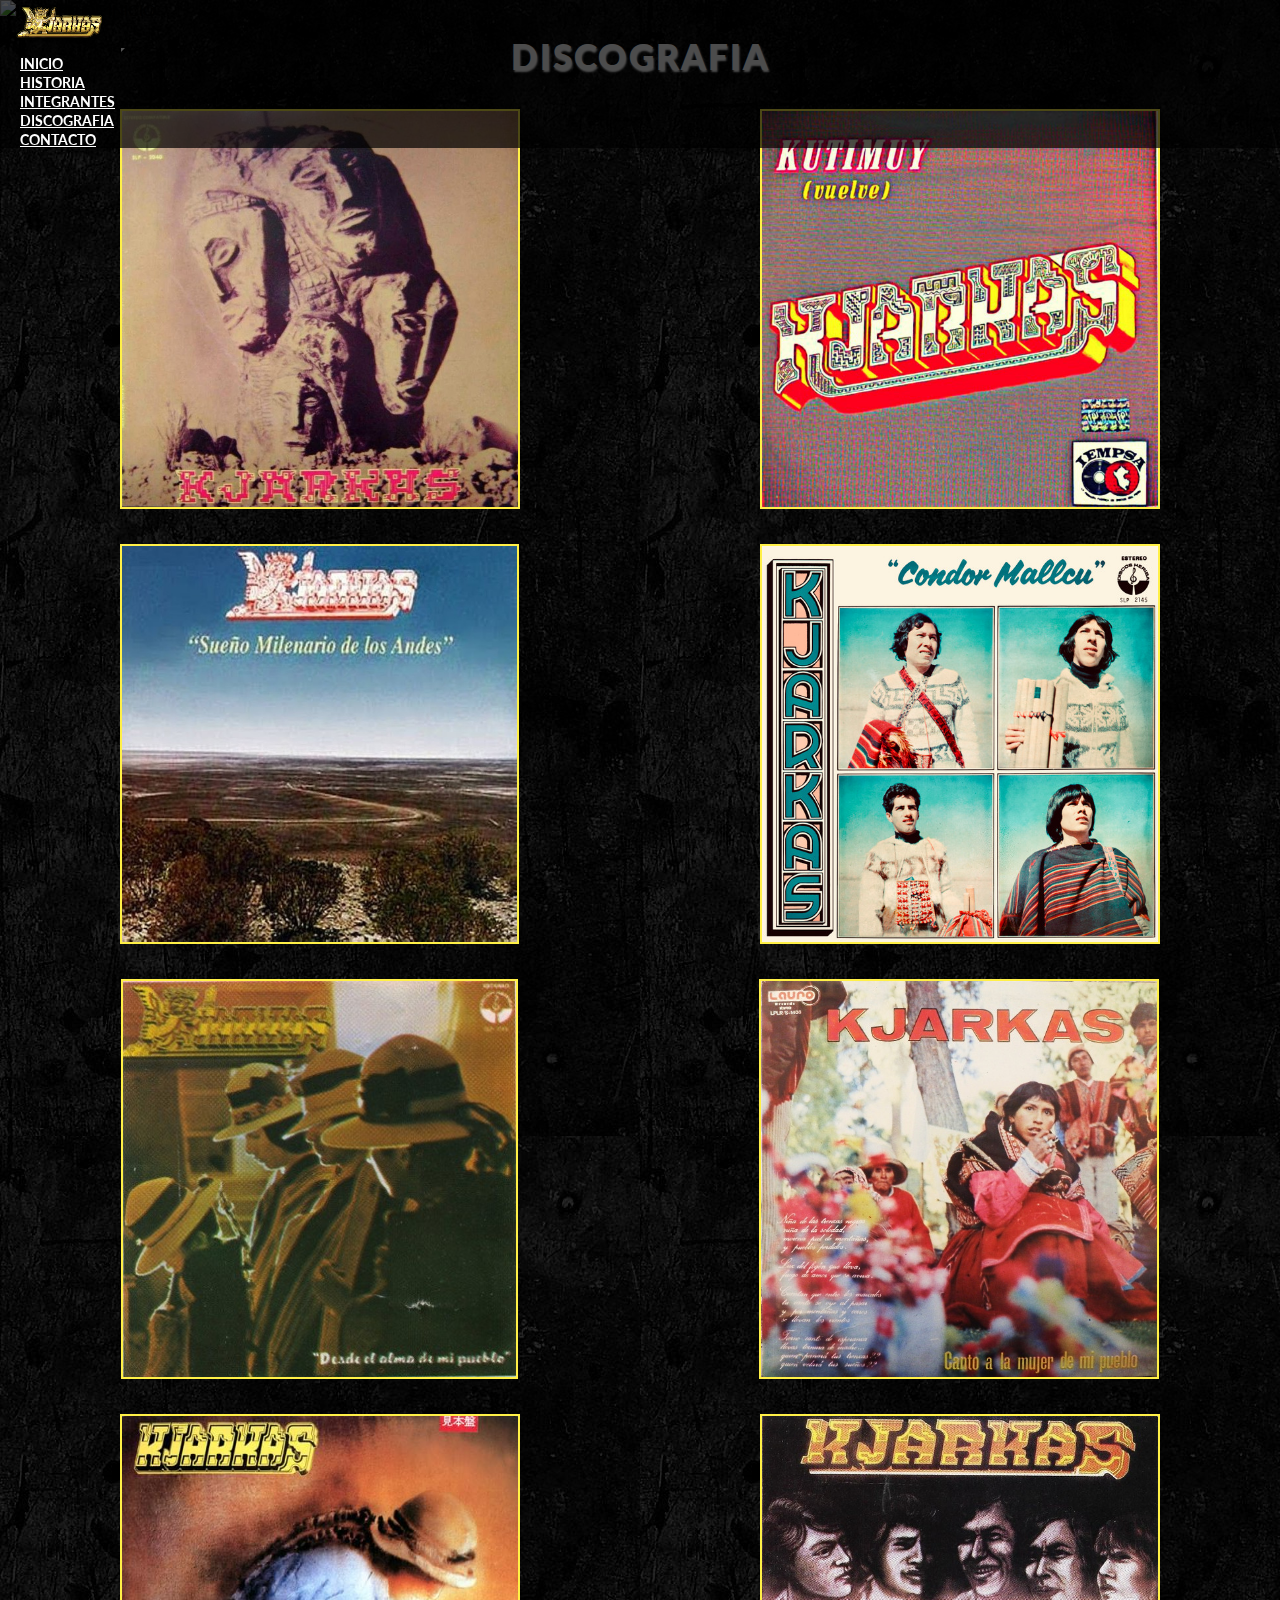
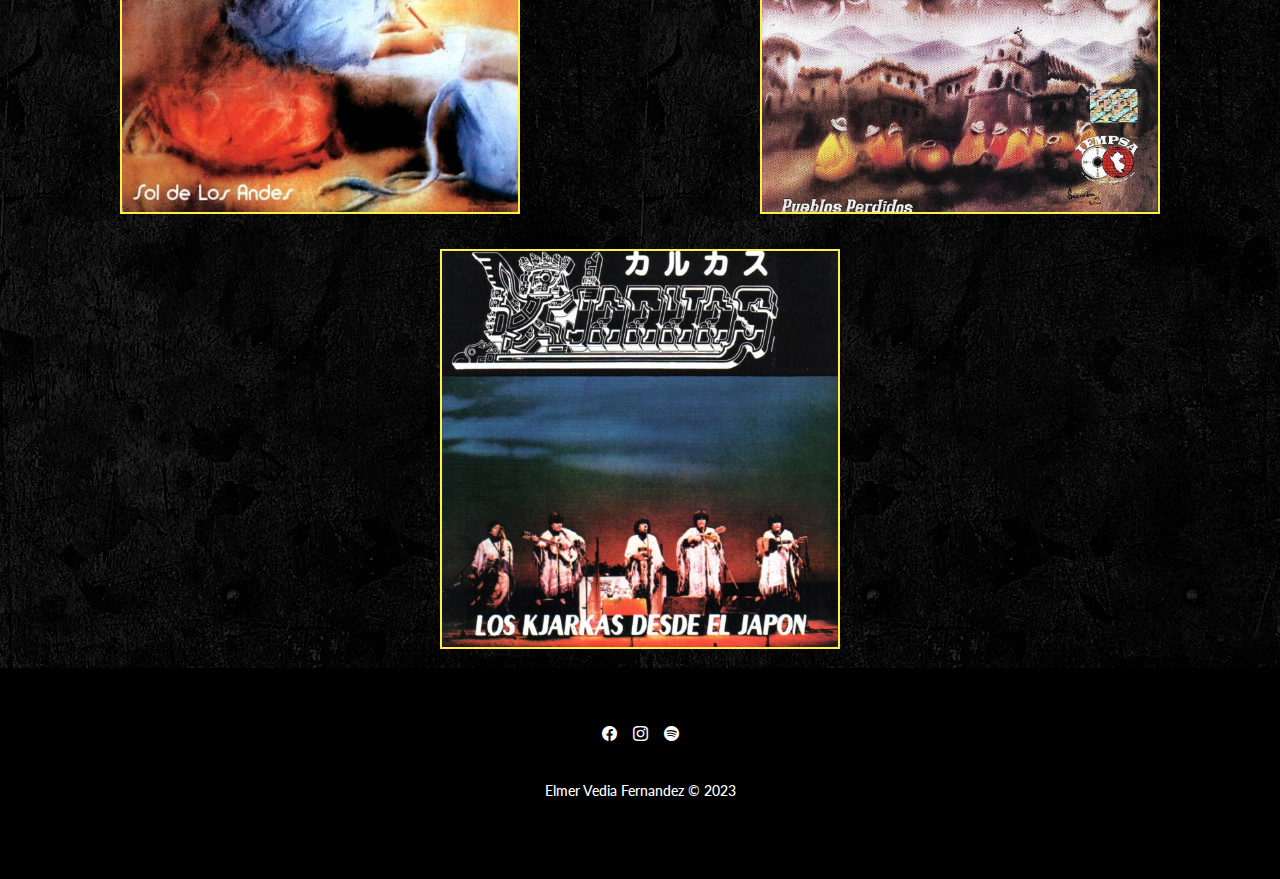
==== paginas/discografia.html @ 194e1a17 "subiendo primer proyecto de los kjarkas" ====
<!DOCTYPE html>
<html lang="es">
<head>
    <meta charset="UTF-8">
    <meta name="viewport" content="width=device-width, initial-scale=1.0">
    <meta name="Los Kjarkas habían publicado más de 40 álbumes en su carrera, abarcando una amplia variedad de géneros y estilos musicales" content="Los Kjarkas han recibido numerosos premios y reconocimientos, incluyendo el Grammy Latino a la Excelencia Musical en 2017.">
    <meta name="Llorando se Fue reversionado por artistas urbanos" content="plagio, Munasq'echay, Don Omar, Lambada">
    <title>Los Kjarkas - No Oficial</title>
    <link rel="shortcut icon" href="../multimedia/logo-kjarkas-page.png" type="image/x-icon">
    <!-- BOOTSTRAPP -->
    <link href="https://cdn.jsdelivr.net/npm/bootstrap@5.3.1/dist/css/bootstrap.min.css" rel="stylesheet" integrity="sha384-4bw+/aepP/YC94hEpVNVgiZdgIC5+VKNBQNGCHeKRQN+PtmoHDEXuppvnDJzQIu9" crossorigin="anonymous">
    <link rel="stylesheet" href="https://cdn.jsdelivr.net/npm/bootstrap-icons@1.11.1/font/bootstrap-icons.css">
    <!-- CSS -->
    <link rel="stylesheet" href="../css/estilos.css">
    <link rel="preconnect" href="https://fonts.googleapis.com">
    <link rel="preconnect" href="https://fonts.gstatic.com" crossorigin>
    <link href="https://fonts.googleapis.com/css2?family=Lato:wght@300;400;700;900&display=swap" rel="stylesheet">
</head>
<body>
    <header>
        <nav class="navbar navbar-expand-lg bg-transparencia">
            <div class="container-fluid menu-nav">
                <a class="navbar-brand" href="../index.html"><img src="../multimedia/logo-kjarkas.png" alt="LOGO KJARKAS"></a>
                <button class="navbar-toggler icono-collapse" type="button" data-bs-toggle="collapse" data-bs-target="#navbarSupportedContent" aria-controls="navbarSupportedContent" aria-expanded="false" aria-label="Toggle navigation">
                    <span class="navbar-toggler-icon"></span>
                </button>
                <div class="collapse navbar-collapse menu" id="navbarSupportedContent">
                    <ul class="navbar-nav mx-auto mb-2 mb-lg-0">
                        <li class="nav-item">
                            <a class="nav-link" aria-current="page" href="../index.html">INICIO</a>
                        </li>
                        <li class="nav-item">
                            <a class="nav-link" href="historia.html">HISTORIA</a>
                        </li>
                        <li class="nav-item">
                            <a class="nav-link" href="integrantes.html">INTEGRANTES</a>
                        </li>
                        <li class="nav-item">
                            <a class="nav-link" href="discografia.html">DISCOGRAFIA</a>
                        </li>
                        <li class="nav-item">
                            <a class="nav-link" href="contacto.html">CONTACTO</a>
                        </li>
                    </ul>
                </div>
            </div>
        </nav>
    </header>
    <main>
        <div class="img-inicio">
            <img src="../multimedia/inicio-int.gif" alt="IMAGEN DE INICIO">
        </div>
        <section class="titulo-discografia">
            <h1>DISCOGRAFIA</h1>
        </section>
        <section class="contenedor-album">
            <div class="album">
                <div class="album-front">
                    <img src="../multimedia/discografia/1976bolivia.jpg" alt="ALBUM BOLIVIA">
                    <div class="album-back">
                        <h2>BOLIVIA ( 1976 )</h2>
                        <ol>
                            <li>Bolivia (Huayño)</li>
                            <li>Primer Amor (Huayño)</li>
                            <li>Chilly (Tonada Cacharpaya)</li>
                            <li>Cutimuy (Kaluyo Cacharpaya)</li>
                            <li>Leyenda del Amor (Huayño)</li>
                            <li>Para Cantarle A La Patria (Bailecito)</li>
                            <li>Deje mi Querencia (Huayño)</li>
                            <li>Pachamama (Yaravi)</li>
                            <li>Cacharparihuay (Cacharpaya)</li>
                        </ol>
                    </div>
                </div>
            </div>
            <div class="album">
                <div class="album-front">
                    <img src="../multimedia/discografia/1977kutimuy.jpg" alt="ALBUM KUTIMUY">
                    <div class="album-back">
                        <h2>KUTIMUY ( 1977 )</h2>
                        <ol>
                            <li>Kutimuy (Vuelve)</li>
                            <li>Killa Wanuy (Muerte de la Luna)</li>
                            <li>Tata Inti (Padre Sol)</li>
                            <li>Camino de la Montaña</li>
                            <li>Manuel Triste</li>
                            <li>Fantasia</li>
                            <li>Renacer a la Vida</li>
                            <li>Debajo de la Enrramada</li>
                            <li>Antawara</li>
                            <li>Tinku</li>
                            <li>Inti Nan</li>
                            <li>Burro Villanciquero</li>
                        </ol>
                    </div>
                </div>
            </div>
            <div class="album">
                <div class="album-front">
                    <img src="../multimedia/discografia/1977sueño-milenario-de-los-andes.jpg" alt="ALBUM SUEÑO MILENARIO DE LOS ANDES">
                    <div class="album-back">
                        <h2>SUEÑO MILENARIO DE LOS ANDES ( 1977 )</h2>
                        <ol>
                            <li>Tatalitu</li>
                            <li>Samay</li>
                            <li>Kuraka</li>
                            <li>Carnaval Grande</li>
                            <li>Katari Umaña</li>
                            <li>Monte Punku</li>
                            <li>Waca Kjaty</li>
                            <li>Mosoj Hijaychouma</li>
                            <li>Destino de mi Pueblo</li>
                            <li>Ella Es</li>
                        </ol>
                    </div>
                </div>
            </div>
            <div class="album">
                <div class="album-front">
                    <img src="../multimedia/discografia/1980condor-mallcu.jpg" alt="ALBUM CONDOR MALLCU">
                    <div class="album-back">
                        <h2>CONDOR MALLCU ( 1980 )</h2>
                        <ol>
                            <li>Pequeño Amor</li>
                            <li>Cóndor Mallcu</li>
                            <li>El Destino de mi Pueblo</li>
                            <li>Jochi Pintao</li>
                            <li>Por un Sueño de Amor</li>
                            <li>Cuando Llega el Amor</li>
                            <li>Ella Es</li>
                            <li>Tutuma</li>
                            <li>Toyos</li>
                        </ol>
                    </div>
                </div>
            </div>
            <div class="album">
                <div class="album-front">
                    <img src="../multimedia/discografia/1981desde-el-alma-de-mi-pueblo.jpg" alt="ALBUM DESDE EL ALMA DE MI PUEBLO">
                    <div class="album-back">
                        <h2>DESDE EL ALMA DE MI PUEBLO ( 1981 )</h2>
                        <ol>
                            <li>Por un Sueño de Amor</li>
                            <li>Chullpara</li>
                            <li>Sunch'u T'ikitay</li>
                            <li>En un Abril</li>
                            <li>Sanch'a Mayu</li>
                            <li>Desde el Alma de mi Pueblo</li>
                            <li>Vientos del Sur</li>
                            <li>Tierra de Nostalgias</li>
                            <li>K'illa Khoyllu</li>
                            <li>Pachakamac</li>
                        </ol>
                    </div>
                </div>
            </div>
            <div class="album">
                <div class="album-front">
                    <img src="../multimedia/discografia/1981canto-a-la-mujer-de-mi-pueblo.jpg" alt="ALBUM CANTO A LA MUJER DE MI PUEBLO">
                    <div class="album-back">
                        <h2>CANTO A LA MUJER DE MI PUEBLO ( 1982 )</h2>
                        <ol>
                            <li>Wayayay</li>
                            <li>Siempre he de Adorarte</li>
                            <li>Por un Mundo Nuevo</li>
                            <li>Tata Sabaya</li>
                            <li>Phuru Runas</li>
                            <li>Surimana</li>
                            <li>Canto A La Mujer De Mi Pueblo</li>
                            <li>Llorando Se Fue</li>
                            <li>Mamita Surumi</li>
                            <li>Capinoteña</li>
                        </ol>
                    </div>
                </div>
            </div>
            <div class="album">
                <div class="album-front">
                    <img src="../multimedia/discografia/1983sol-de-los-andes.jpg" alt="ALBUM SOL DE LOS ANDES">
                    <div class="album-back">
                        <h2>SOL DE LOS ANDES ( 1983 )</h2>
                        <ol>
                            <li>La ventana</li>
                            <li>Oruro</li>
                            <li>Niña Mia</li>
                            <li>Tormento</li>
                            <li>Viru Viru</li>
                            <li>Sol De Los Andes</li>
                            <li>En la Soledad</li>
                            <li>Ch'ulla</li>
                            <li>Muchacha de Alas Blancas</li>
                            <li>Chapara</li>
                        </ol>
                    </div>
                </div>
            </div>
            <div class="album">
                <div class="album-front">
                    <img src="../multimedia/discografia/1984pueblos-perdidos.jpg" alt="ALBUM PUEBLOS PERDIDOS">
                    <div class="album-back">
                        <h2>PUEBLOS PERDIDOS ( 1984 )</h2>
                        <ol>
                            <li>Flor de Potosi</li>
                            <li>El Adios</li>
                            <li>Florcita Azul</li>
                            <li>El Dia que yo me Vaya</li>
                            <li>Con la Puerta Cerrada</li>
                            <li>Peublos Perdidos</li>
                            <li>Pasiones En Tropel</li>
                            <li>Vieven en Mi</li>
                            <li>Hombre de la Montaña</li>
                            <li>Supaycuna</li>
                        </ol>
                    </div>
                </div>
            </div>
            <div class="album">
                <div class="album-front">
                    <img src="../multimedia/discografia/1985los-kjarkas-desde-el-japon.jpg" alt="ALBUM LOS KJARKAS DESDE EL JAPON">
                    <div class="album-back">
                        <h2>LOS KJARKAS DESDE EL JAPON ( 1985 )</h2>
                        <ol>
                            <LI>Jiyaway Zambita (Huayño)</LI>
                            <LI>Esperanzas (Chuntunqui)</LI>
                            <LI>Viva Cochabamba (Huayño)</LI>
                            <LI>Muchacha Ojos Tristes (Aire de Cueca)</LI>
                            <LI>Pequeña Aymarita (Tonada)</LI>
                            <LI>Maria Amanecer (Chuntunqui)</LI>
                            <LI>K'oya Mamay (Aire de Cueca)</LI>
                            <LI>Alborada De Amor (Huayño)</LI>
                            <LI>Illapas (Trote)</LI>
                        </ol>
                    </div>
                </div>
            </div>
        </section>
    </main>
    <footer>
        <div class="footer-paginas">
            <div class="redes">
                <a href="https://www.facebook.com/LosKjarkasOficial" target="_blank"><i class="bi bi-facebook"></i></a>
                <a href="https://www.instagram.com/kjarkasoficial/" target="_blank"><i class="bi bi-instagram"></i></a>
                <a href="https://open.spotify.com/intl-es/artist/0tkboyBYNymYytYlb9EXkN?si=A5qIx-XYTdii7w4mbqR8kA" target="_blank"><i class="bi bi-spotify"></i></a>
            </div>
            <p>Elmer Vedia Fernandez  © 2023</p>
        </div>
    </footer>
    <script src="https://cdn.jsdelivr.net/npm/bootstrap@5.3.1/dist/js/bootstrap.bundle.min.js" integrity="sha384-HwwvtgBNo3bZJJLYd8oVXjrBZt8cqVSpeBNS5n7C8IVInixGAoxmnlMuBnhbgrkm" crossorigin="anonymous"></script>
</body>
</html>
---- css/estilos.css ----
* {
  margin: 0;
  padding: 0;
  box-sizing: border-box; }

body {
  background-image: url("../multimedia/fondo-4.jpg");
  font-family: 'Lato', sans-serif; }

main .contenedor-historia .historia-principal p, main .contenedor-historia .historia-secundario p {
  font-size: 15px;
  margin-bottom: 10px; }

main section .titulo h1, main .titulo-historia h1, main .titulo-integrantes h1, main .titulo-discografia h1 {
  text-align: center;
  font-size: 30px;
  font-weight: 800;
  border-radius: 6px;
  text-shadow: 1px 2px 2px;
  margin: 1rem 5%;
  letter-spacing: 2px; }

/* estilos home */
main .contenedor-historia .historia-principal p, main .contenedor-historia .historia-secundario p {
  font-size: 15px;
  margin-bottom: 10px; }

main section .titulo h1, main .titulo-historia h1, main .titulo-integrantes h1, main .titulo-discografia h1 {
  text-align: center;
  font-size: 30px;
  font-weight: 800;
  border-radius: 6px;
  text-shadow: 1px 2px 2px;
  margin: 1rem 5%;
  letter-spacing: 2px; }

header .bg-transparencia {
  display: flex;
  align-items: center;
  position: fixed;
  width: 100%;
  background: rgba(0, 0, 0, 0.7);
  z-index: 10; }
  header .bg-transparencia .menu-nav img {
    height: 50px;
    width: auto; }
  header .bg-transparencia .menu-nav .icono-collapse {
    background-color: rgba(110, 108, 108, 0.7); }
  header .bg-transparencia .menu-nav .menu ul {
    text-decoration: none;
    text-transform: uppercase;
    gap: 1rem; }
    header .bg-transparencia .menu-nav .menu ul li a {
      padding: 12px 20px;
      font-size: 14px;
      color: #fff;
      font-weight: bold; }
      header .bg-transparencia .menu-nav .menu ul li a:hover {
        background: rgba(110, 108, 108, 0.7);
        border-radius: 10px; }

/* estilos MAIN */
main .img-inicio img {
  width: 100%;
  height: 50vh; }

main section .titulo {
  display: flex;
  justify-content: center;
  flex-direction: column; }
  main section .titulo h1 {
    color: #fff047;
    text-shadow: #635b05; }
  main section .titulo p {
    text-align: center;
    padding: 5px;
    color: #fff;
    font-weight: 400;
    font-size: 15px;
    margin: 0 5px 30px 5px; }

main section .video {
  display: flex;
  padding: 0 1rem;
  justify-content: center; }

main .enlaces-interno {
  display: none; }

main .spotify-multimedia h2 {
  color: #fff;
  text-align: center;
  font-size: 25px;
  font-weight: bold;
  margin: 20px 10%; }

main .spotify-multimedia .spotify {
  display: flex;
  justify-content: center; }
  main .spotify-multimedia .spotify .spotify-tres, main .spotify-multimedia .spotify .spotify-dos {
    display: none; }
  main .spotify-multimedia .spotify .spotify-uno iframe {
    box-shadow: 3px 3px 10px rgba(84, 82, 82, 0.7); }

footer {
  background-color: black;
  display: flex;
  justify-content: center; }
  footer .footer-inicio img {
    width: 100%;
    height: auto;
    margin-top: 1rem; }
  footer .footer-inicio .redes {
    display: flex;
    justify-content: center;
    align-items: center; }
    footer .footer-inicio .redes p {
      font-size: 15px;
      font-weight: bold;
      color: #fff;
      margin: 0 2rem; }
    footer .footer-inicio .redes a {
      font-size: 15px;
      text-decoration: none;
      color: #fff;
      margin: 0.5rem; }
      footer .footer-inicio .redes a:hover {
        transform: scale(1.2); }

/* estilos Historia */
main .contenedor-historia .historia-principal p, main .contenedor-historia .historia-secundario p {
  font-size: 15px;
  margin-bottom: 10px; }

main section .titulo h1, main .titulo-historia h1, main .titulo-integrantes h1, main .titulo-discografia h1 {
  text-align: center;
  font-size: 30px;
  font-weight: 800;
  border-radius: 6px;
  text-shadow: 1px 2px 2px;
  margin: 1rem 5%;
  letter-spacing: 2px; }

main .titulo-historia {
  text-align: center;
  margin: 30px 0; }
  main .titulo-historia h1 {
    color: #fff;
    text-shadow: #635b05; }

main .contenedor-historia {
  padding: 3px 6px;
  margin: 50px 5px; }
  main .contenedor-historia .historia-principal {
    display: flex;
    text-align: center;
    justify-content: center;
    flex-direction: column; }
    main .contenedor-historia .historia-principal h2 {
      text-align: center;
      font-size: 25px;
      margin: 20px 0;
      font-size: 600;
      color: #fff047;
      font-weight: 600;
      text-shadow: 2px 2px 2px #e2ea58; }
    main .contenedor-historia .historia-principal p {
      color: #fff; }
  main .contenedor-historia .historia-secundario h3 {
    font-size: 20;
    text-decoration: underline;
    margin: 10px 0;
    color: #fff;
    font-weight: 500; }
  main .contenedor-historia .historia-secundario p {
    color: #fff; }

footer .footer-paginas .redes {
  display: flex;
  justify-content: center;
  align-items: center; }
  footer .footer-paginas .redes a {
    font-size: 15px;
    text-decoration: none;
    color: #fff;
    margin: 0.5rem; }
    footer .footer-paginas .redes a:hover {
      transform: scale(1.2); }

footer .footer-paginas p {
  text-align: center;
  padding: 2rem;
  color: #fff;
  font-size: 10px; }

/* estilos integrantes */
main .contenedor-historia .historia-principal p, main .contenedor-historia .historia-secundario p {
  font-size: 15px;
  margin-bottom: 10px; }

main section .titulo h1, main .titulo-historia h1, main .titulo-integrantes h1, main .titulo-discografia h1 {
  text-align: center;
  font-size: 30px;
  font-weight: 800;
  border-radius: 6px;
  text-shadow: 1px 2px 2px;
  margin: 1rem 5%;
  letter-spacing: 2px; }

main .contenedor-historia .historia-principal p, main .contenedor-historia .historia-secundario p {
  font-size: 15px;
  margin-bottom: 10px; }

main section .titulo h1, main .titulo-historia h1, main .titulo-integrantes h1, main .titulo-discografia h1 {
  text-align: center;
  font-size: 30px;
  font-weight: 800;
  border-radius: 6px;
  text-shadow: 1px 2px 2px;
  margin: 1rem 5%;
  letter-spacing: 2px; }

main .titulo-integrantes h1 {
  color: #fff;
  text-shadow: #635b05; }

/* estilos discografia */
main .contenedor-historia .historia-principal p, main .contenedor-historia .historia-secundario p {
  font-size: 15px;
  margin-bottom: 10px; }

main section .titulo h1, main .titulo-historia h1, main .titulo-integrantes h1, main .titulo-discografia h1 {
  text-align: center;
  font-size: 30px;
  font-weight: 800;
  border-radius: 6px;
  text-shadow: 1px 2px 2px;
  margin: 1rem 5%;
  letter-spacing: 2px; }

main .titulo-discografia h1 {
  color: #fff;
  text-shadow: #635b05; }

main .contenedor-album {
  display: flex;
  justify-content: center;
  align-items: center;
  flex-direction: column; }
  main .contenedor-album .album {
    position: relative; }
    main .contenedor-album .album .album-front {
      perspective: 1000px; }
      main .contenedor-album .album .album-front img {
        height: 250px;
        width: auto;
        margin: 1rem;
        border: 2px solid #fff047; }
      main .contenedor-album .album .album-front .album-back {
        position: absolute;
        opacity: 0;
        left: 50%;
        top: -80%; }

/* estilos contactos */
main .contenedor-historia .historia-principal p, main .contenedor-historia .historia-secundario p {
  font-size: 15px;
  margin-bottom: 10px; }

main section .titulo h1, main .titulo-historia h1, main .titulo-integrantes h1, main .titulo-discografia h1 {
  text-align: center;
  font-size: 30px;
  font-weight: 800;
  border-radius: 6px;
  text-shadow: 1px 2px 2px;
  margin: 1rem 5%;
  letter-spacing: 2px; }

.container {
  height: 100vh;
  display: flex;
  justify-content: center;
  align-items: center;
  max-width: 450px; }
  .container .contacto {
    width: 100%;
    background-color: #191718;
    padding: 1.5rem;
    border-radius: 10px;
    box-shadow: inset -3px 3px 3px #454343;
    color: #fff; }
    .container .contacto h1 {
      font-size: 26px;
      font-weight: 600;
      text-align: center;
      padding-bottom: 6px;
      text-shadow: 2px 2px 2px #454343;
      border-bottom: solid 1px #fff; }
    .container .contacto .formulario .cajas {
      max-height: 380px;
      overflow: auto;
      display: flex;
      flex-wrap: wrap;
      justify-content: space-between;
      padding: 15px 0; }
      .container .contacto .formulario .cajas .form {
        display: flex;
        flex-wrap: wrap;
        width: 100%;
        padding-bottom: 12px;
        margin-bottom: 8px; }
        .container .contacto .formulario .cajas .form:nth-child(2n) {
          justify-content: space-between; }
        .container .contacto .formulario .cajas .form label {
          width: 95%;
          color: #fff;
          font-size: 18px;
          font-weight: 400;
          margin: 5px 0; }
        .container .contacto .formulario .cajas .form input, .container .contacto .formulario .cajas .form select {
          height: 35px;
          width: 95%;
          border-radius: 7px;
          outline: none;
          border: 2px solid #454343;
          padding: 0 10px; }
    .container .contacto .formulario .form-genero {
      display: flex;
      justify-content: space-around;
      align-items: center;
      width: 95%; }
      .container .contacto .formulario .form-genero label {
        display: flex;
        margin: 5px 0;
        font-size: 18px;
        font-weight: 600;
        border-bottom: 1px solid #fff; }
      .container .contacto .formulario .form-genero input {
        margin: 0 0.5rem;
        cursor: pointer; }
    .container .contacto .formulario .form-terminos {
      display: flex;
      justify-content: center;
      font-size: 15px;
      padding: 5px 0; }
      .container .contacto .formulario .form-terminos label {
        padding-right: 8px; }
      .container .contacto .formulario .form-terminos input {
        cursor: pointer; }
    .container .contacto .formulario .form-boton {
      display: flex;
      justify-content: center;
      margin-top: 10px; }
      .container .contacto .formulario .form-boton input {
        color: #d6d608;
        font-size: 20px;
        font-weight: bold;
        padding: 5px;
        border: none;
        border-radius: 3px;
        background: #b60404c7; }
        .container .contacto .formulario .form-boton input:hover {
          background-color: #069828cd;
          color: #d6d608; }

main .contenedor-historia .historia-principal p, main .contenedor-historia .historia-secundario p {
  font-size: 15px;
  margin-bottom: 10px; }

main section .titulo h1, main .titulo-historia h1, main .titulo-integrantes h1, main .titulo-discografia h1 {
  text-align: center;
  font-size: 30px;
  font-weight: 800;
  border-radius: 6px;
  text-shadow: 1px 2px 2px;
  margin: 1rem 5%;
  letter-spacing: 2px; }

main .contenedor-historia .historia-principal p, main .contenedor-historia .historia-secundario p {
  font-size: 15px;
  margin-bottom: 10px; }

main section .titulo h1, main .titulo-historia h1, main .titulo-integrantes h1, main .titulo-discografia h1 {
  text-align: center;
  font-size: 30px;
  font-weight: 800;
  border-radius: 6px;
  text-shadow: 1px 2px 2px;
  margin: 1rem 5%;
  letter-spacing: 2px; }

main .titulo-integrantes h1 {
  color: #fff;
  text-shadow: #635b05; }

main .kjarkas-grupo {
  display: grid;
  grid-template-columns: repeat(3, 1fr);
  grid-template-rows: repeat(2, 1fr);
  gap: 1rem;
  margin: 2rem 1rem; }
  main .kjarkas-grupo div img {
    width: 100%;
    height: 100%;
    object-fit: cover; }

main .kjarkas-uno {
  display: none; }

main .kjarkas-dos {
  display: none; }

/* mq desktop */
@media screen and (min-width: 1024px) {
  header .bg-transparencia {
    background: rgba(0, 0, 0, 0.7); }
  main .img-inicio img {
    height: 100vh; }
  main section .titulo h1 {
    font-size: 40px;
    font-weight: 900; }
  main section .titulo p {
    font-size: 20px;
    margin: 0 25% 20px 25%; }
  main section .video iframe {
    height: 450px;
    width: 660px; }
  main .enlaces-interno {
    display: flex;
    justify-content: center;
    align-items: center;
    margin: 4rem 0; }
    main .enlaces-interno .contenedor-imagen {
      width: 100%;
      display: flex;
      justify-content: space-around;
      align-content: center; }
      main .enlaces-interno .contenedor-imagen .imagen {
        margin: 0.5rem;
        border-radius: 6px;
        overflow: hidden;
        box-shadow: 3px 3px 10px rgba(84, 82, 82, 0.7);
        transition: all 400ms ease; }
        main .enlaces-interno .contenedor-imagen .imagen:hover {
          box-shadow: 5px 5px 20px #343333;
          transform: translateY(-3); }
        main .enlaces-interno .contenedor-imagen .imagen figure img {
          width: auto;
          height: 250px; }
        main .enlaces-interno .contenedor-imagen .imagen .enlace {
          padding: 20px;
          text-align: center; }
          main .enlaces-interno .contenedor-imagen .imagen .enlace a {
            font-weight: 400;
            text-decoration: none;
            padding: 10px;
            color: #fff;
            border: 2px solid #252525;
            border-radius: 6px;
            transition: all 400ms ease; }
            main .enlaces-interno .contenedor-imagen .imagen .enlace a:hover {
              font-weight: 600;
              background-color: #000000b4;
              color: #fff047; }
  main .spotify-multimedia {
    margin: 2rem 0; }
    main .spotify-multimedia h2 {
      font-size: 30px;
      padding-bottom: 10px;
      font-weight: 600; }
    main .spotify-multimedia .spotify {
      justify-content: space-around; }
      main .spotify-multimedia .spotify .spotify-dos, main .spotify-multimedia .spotify .spotify-tres {
        display: flex; }
        main .spotify-multimedia .spotify .spotify-dos iframe, main .spotify-multimedia .spotify .spotify-tres iframe {
          box-shadow: 3px 3px 10px rgba(84, 82, 82, 0.7); }
  footer .footer-inicio img {
    height: auto; }
  footer .footer-inicio p {
    font-size: 14px; } }

/* mq desktop historia */
@media screen and (min-width: 1024px) {
  main .titulo-historia h1 {
    font-size: 40px;
    font-weight: 900; }
  main .contenedor-historia {
    margin-right: 15%;
    margin-left: 15%; }
    main .contenedor-historia .historia-principal h2 {
      font-size: 35px;
      font-weight: 800; }
    main .contenedor-historia .historia-principal p {
      font-size: 20px; }
    main .contenedor-historia .historia-secundario {
      margin: 0 10px; }
      main .contenedor-historia .historia-secundario h3 {
        font-size: 30px;
        font-weight: 500; }
      main .contenedor-historia .historia-secundario p {
        font-size: 20px;
        padding: 0 5px; } }

footer .footer-paginas {
  padding: 3rem 0; }
  footer .footer-paginas p {
    font-size: 14px;
    font-weight: 500; }

/* mq desktop integrantes */
@media screen and (min-width: 1024px) {
  main .titulo-integrantes h1 {
    font-size: 35px;
    font-weight: 800;
    text-shadow: 2px 2px 2px #4c4b4b;
    color: #fff; }
  main .kjarkas-grupo {
    display: grid;
    grid-template-columns: repeat(2, 1fr);
    grid-template-rows: repeat(6, 1fr);
    margin: 10px 15%; }
    main .kjarkas-grupo .kjarkas-uno {
      display: flex;
      flex-direction: column;
      margin-right: 20px; }
      main .kjarkas-grupo .kjarkas-uno h2 {
        font-size: 30px;
        font-weight: 600;
        color: #fff; }
      main .kjarkas-grupo .kjarkas-uno p {
        font-size: 20px;
        color: #fff; }
    main .kjarkas-grupo .kjarkas-dos {
      display: flex;
      flex-direction: column;
      margin-left: 20px; }
      main .kjarkas-grupo .kjarkas-dos h2 {
        font-size: 30px;
        font-weight: 600;
        color: #fff; }
      main .kjarkas-grupo .kjarkas-dos p {
        font-size: 20px;
        color: #fff; } }

/* mq desktop discografia */
@media screen and (min-width: 1024px) {
  main .titulo-discografia h1 {
    font-size: 35px;
    font-weight: 800; }
  main .contenedor-album {
    display: flex;
    justify-content: space-around;
    flex-direction: row;
    flex-wrap: wrap; }
    main .contenedor-album .album .album-front {
      perspective: 1000px; }
      main .contenedor-album .album .album-front img {
        height: 400px;
        width: auto; }
      main .contenedor-album .album .album-front:hover .album-back {
        opacity: 1; }
      main .contenedor-album .album .album-front:hover img {
        transform: rotateY(180deg);
        opacity: 0.2;
        filter: blur(40px);
        filter: grayscale(100%); }
      main .contenedor-album .album .album-front .album-back {
        border-radius: 0.5rem;
        top: 50%;
        left: 50%;
        transform: translate(-50%, -50%);
        opacity: 0;
        color: #fff;
        padding: 10px;
        width: 90%; }
        main .contenedor-album .album .album-front .album-back h2 {
          text-align: center;
          color: #da0303;
          font-weight: 800;
          font-size: 25px; }
        main .contenedor-album .album .album-front .album-back ol {
          display: flex;
          flex-direction: column;
          margin: 1rem;
          border-top: solid 2px #fff047;
          color: #03fa03;
          padding-top: 1rem;
          letter-spacing: 1px;
          font-weight: 600; } }

/* mq desktop contactos */
@media screen and (min-width: 1024px) {
  .container .contacto {
    min-width: 800px; }
    .container .contacto .formulario .cajas {
      overflow: hidden; }
      .container .contacto .formulario .cajas .form {
        margin-bottom: 0px;
        width: 50%; }
        .container .contacto .formulario .cajas .form:nth-child(2n) {
          justify-content: end; }
    .container .contacto .formulario .form-genero {
      display: flex;
      justify-content: center; }
      .container .contacto .formulario .form-genero label {
        margin-right: 4rem; }
      .container .contacto .formulario .form-genero input {
        margin: 0 1.5rem; } }
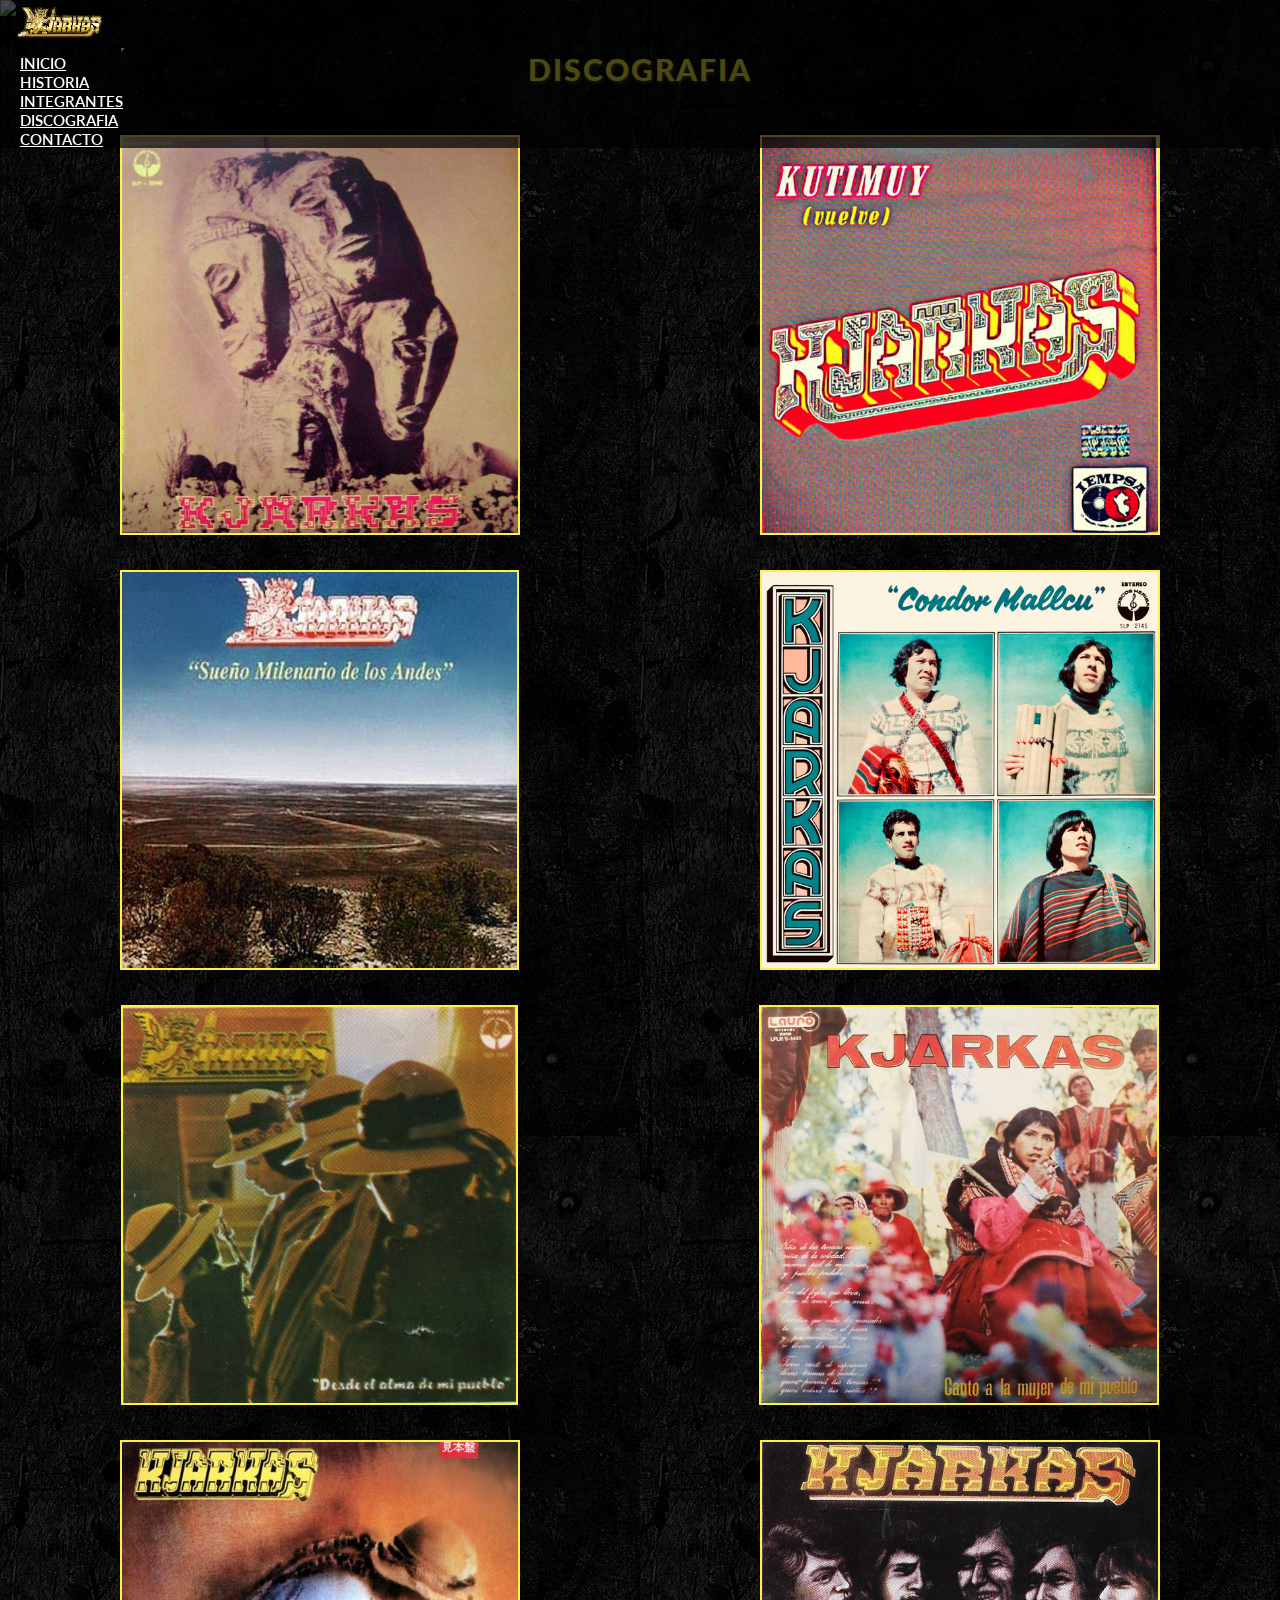
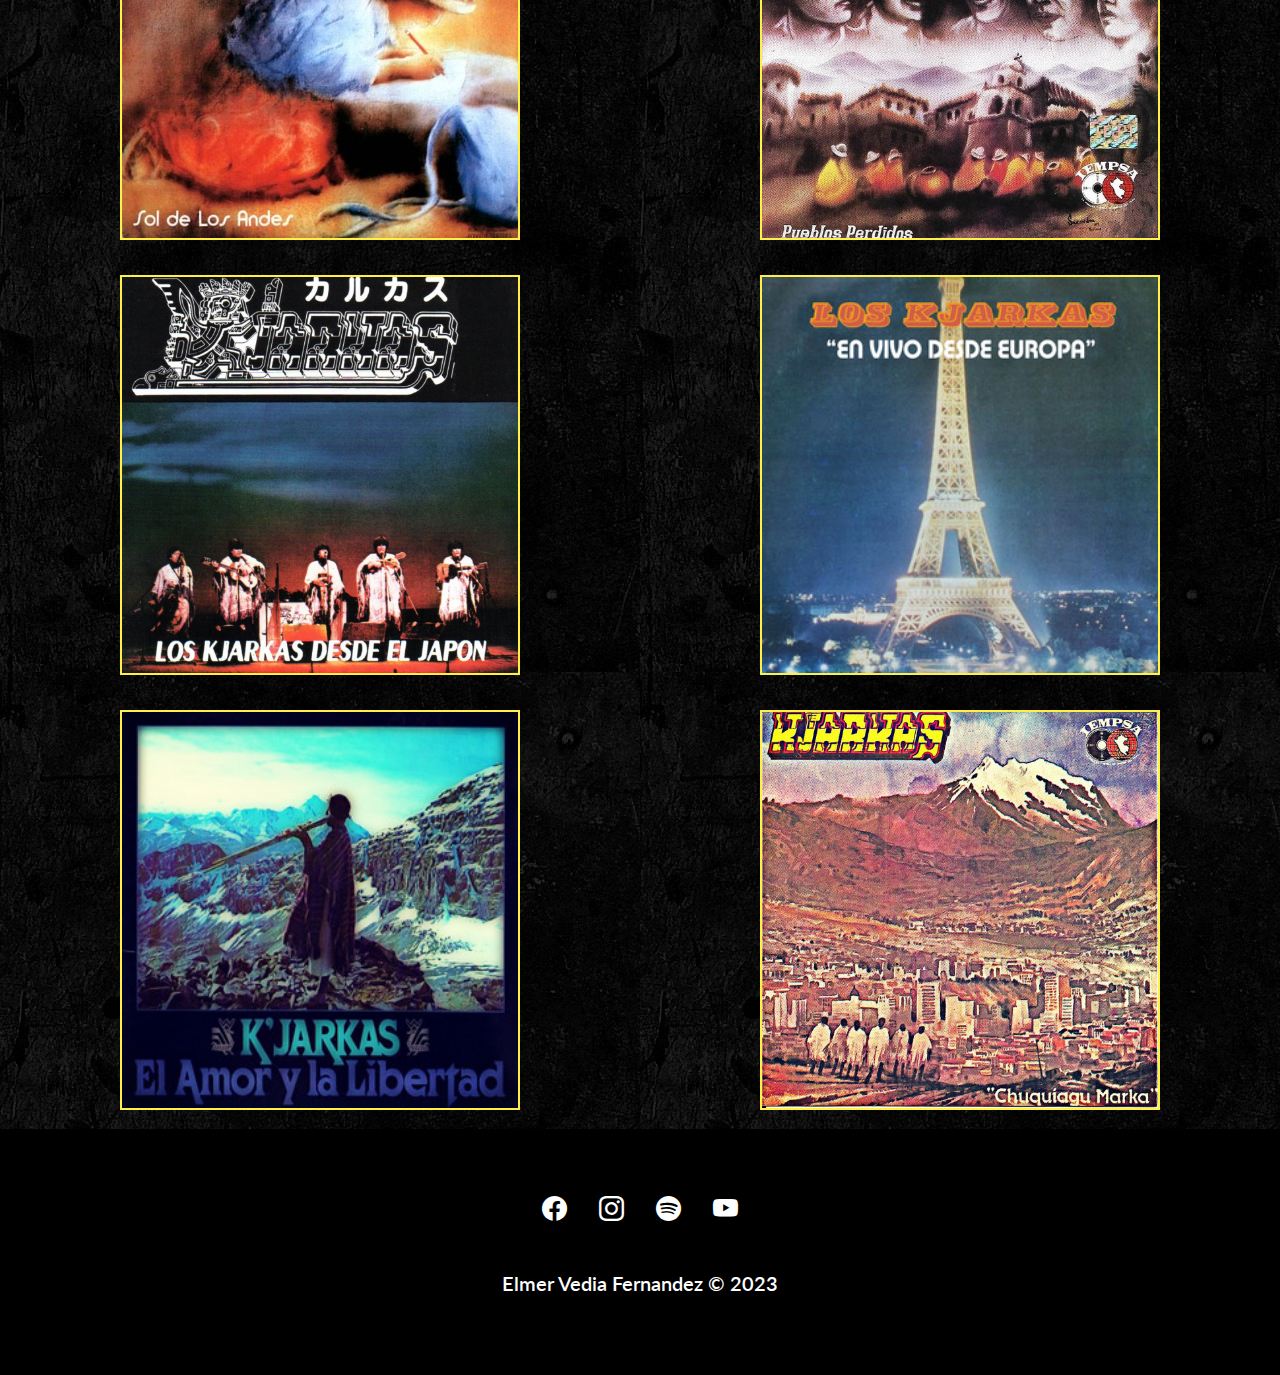
==== commit b82780f6: "actualizando mq desktop y tablet" ====
--- a/paginas/discografia.html
+++ b/paginas/discografia.html
@@ -50,9 +50,9 @@
         <div class="img-inicio">
             <img src="../multimedia/inicio-int.gif" alt="IMAGEN DE INICIO">
         </div>
-        <section class="titulo-discografia">
+        <div class="titulo-paginas">
             <h1>DISCOGRAFIA</h1>
-        </section>
+        </div>
         <section class="contenedor-album">
             <div class="album">
                 <div class="album-front">
@@ -138,7 +138,7 @@
                 <div class="album-front">
                     <img src="../multimedia/discografia/1981desde-el-alma-de-mi-pueblo.jpg" alt="ALBUM DESDE EL ALMA DE MI PUEBLO">
                     <div class="album-back">
-                        <h2>DESDE EL ALMA DE MI PUEBLO ( 1981 )</h2>
+                        <h2> DESDE EL ALMA DE MI PUEBLO ( 1981 )</h2>
                         <ol>
                             <li>Por un Sueño de Amor</li>
                             <li>Chullpara</li>
@@ -220,15 +220,75 @@
                     <div class="album-back">
                         <h2>LOS KJARKAS DESDE EL JAPON ( 1985 )</h2>
                         <ol>
-                            <LI>Jiyaway Zambita (Huayño)</LI>
-                            <LI>Esperanzas (Chuntunqui)</LI>
-                            <LI>Viva Cochabamba (Huayño)</LI>
-                            <LI>Muchacha Ojos Tristes (Aire de Cueca)</LI>
-                            <LI>Pequeña Aymarita (Tonada)</LI>
-                            <LI>Maria Amanecer (Chuntunqui)</LI>
-                            <LI>K'oya Mamay (Aire de Cueca)</LI>
-                            <LI>Alborada De Amor (Huayño)</LI>
-                            <LI>Illapas (Trote)</LI>
+                            <li>Jiyaway Zambita (Huayño)</li>
+                            <li>Esperanzas (Chuntunqui)</li>
+                            <li>Viva Cochabamba (Huayño)</li>
+                            <li>Muchacha Ojos Tristes (Aire de Cueca)</li>
+                            <li>Pequeña Aymarita (Tonada)</li>
+                            <li>Maria Amanecer (Chuntunqui)</li>
+                            <li>K'oya Mamay (Aire de Cueca)</li>
+                            <li>Alborada De Amor (Huayño)</li>
+                            <li>Illapas (Trote)</li>
+                        </ol>
+                    </div>
+                </div>
+            </div>
+            <div class="album">
+                <div class="album-front">
+                    <img src="../multimedia/discografia/1987en-vivo-desde-europa.jpg" alt="ALBUM EN VIVO DESDE EUROPA">
+                    <div class="album-back">
+                        <h2>EN VIVO DESDE EUROPA ( 1987 )</h2>
+                        <ol>
+                            <li>Wayayay - En Vivo</li>
+                            <li>Surimana - En Vivo</li>
+                            <li>Canto a la mujer de mi Pueblo</li>
+                            <li>Phuru Runa - En Vivo</li>
+                            <li>Jocheo ( Chovena ) - En Vivo</li>
+                            <li>Palomita - En Vivo</li>
+                            <li>Llorando se Fue - En Vivo</li>
+                            <li>Siempre he de Adorarte - En Vivo</li>
+                            <li>Por un Mundo Nuevo - En Vivo</li>
+                            <li>La Oracion del Pajarito - En Vivo</li>
+                        </ol>
+                    </div>
+                </div>
+            </div>
+            <div class="album">
+                <div class="album-front">
+                    <img src="../multimedia/discografia/1987-el-amor-y-la-libertad.jpg" alt="ALBUM EL AMOR Y LA LIBERTAD">
+                    <div class="album-back">
+                        <h2>EL AMOR Y LA LIBERTAD ( 1987 )</h2>
+                        <ol>
+                            <li>El Amor y la Libertad</li>
+                            <li>Mi Santa Cruz</li>
+                            <li>Al Final</li>
+                            <li>Contra el Viento</li>
+                            <li>Recuerdos</li>
+                            <li>Tiempo al Tiempo</li>
+                            <li>Tarija</li>
+                            <li>Corazón a Corazón</li>
+                            <li>Dejaras</li>
+                            <li>Sucre</li>
+                        </ol>
+                    </div>
+                </div>
+            </div>
+            <div class="album">
+                <div class="album-front">
+                    <img src="../multimedia/discografia/1988chiquiagu-marka.jpg" alt="ALBUM CHUQUIAGO MARKA">
+                    <div class="album-back">
+                        <h2>CHUQUIAGO MARKA ( 1988 )</h2>
+                        <ol>
+                            <li>Chuquiago Marka</li>
+                            <li>Latino América</li>
+                            <li>Sin Ella</li>
+                            <li>Quiero Saber</li>
+                            <li>Libre al Viento</li>
+                            <li>Yuyariway Urpi</li>
+                            <li>Camargo</li>
+                            <li>Requiem para un Pueblo</li>
+                            <li>Tomas Katari</li>
+                            <li>El Picaflor</li>
                         </ol>
                     </div>
                 </div>
@@ -241,6 +301,7 @@
                 <a href="https://www.facebook.com/LosKjarkasOficial" target="_blank"><i class="bi bi-facebook"></i></a>
                 <a href="https://www.instagram.com/kjarkasoficial/" target="_blank"><i class="bi bi-instagram"></i></a>
                 <a href="https://open.spotify.com/intl-es/artist/0tkboyBYNymYytYlb9EXkN?si=A5qIx-XYTdii7w4mbqR8kA" target="_blank"><i class="bi bi-spotify"></i></a>
+                <a href="https://www.youtube.com/@Kjarkas" target="_blank"><i class="bi bi-youtube"></i></a>
             </div>
             <p>Elmer Vedia Fernandez  © 2023</p>
         </div>
--- a/css/estilos.css
+++ b/css/estilos.css
@@ -7,32 +7,32 @@
   background-image: url("../multimedia/fondo-4.jpg");
   font-family: 'Lato', sans-serif; }
 
-main .contenedor-historia .historia-principal p, main .contenedor-historia .historia-secundario p {
+main .kjarkas-grupo .kjarkas-uno p, main .kjarkas-grupo .kjarkas-dos p {
   font-size: 15px;
-  margin-bottom: 10px; }
-
-main section .titulo h1, main .titulo-historia h1, main .titulo-integrantes h1, main .titulo-discografia h1 {
-  text-align: center;
-  font-size: 30px;
-  font-weight: 800;
-  border-radius: 6px;
-  text-shadow: 1px 2px 2px;
-  margin: 1rem 5%;
-  letter-spacing: 2px; }
+  font-weight: 400;
+  color: #fff;
+  text-align: left; }
+
+main .kjarkas-grupo .kjarkas-uno h2, main .kjarkas-grupo .kjarkas-dos h2 {
+  font-size: 25px;
+  font-weight: 700;
+  color: #fff047;
+  text-align: left;
+  margin-bottom: 1rem; }
 
 /* estilos home */
-main .contenedor-historia .historia-principal p, main .contenedor-historia .historia-secundario p {
+main .kjarkas-grupo .kjarkas-uno p, main .kjarkas-grupo .kjarkas-dos p {
   font-size: 15px;
-  margin-bottom: 10px; }
-
-main section .titulo h1, main .titulo-historia h1, main .titulo-integrantes h1, main .titulo-discografia h1 {
-  text-align: center;
-  font-size: 30px;
-  font-weight: 800;
-  border-radius: 6px;
-  text-shadow: 1px 2px 2px;
-  margin: 1rem 5%;
-  letter-spacing: 2px; }
+  font-weight: 400;
+  color: #fff;
+  text-align: left; }
+
+main .kjarkas-grupo .kjarkas-uno h2, main .kjarkas-grupo .kjarkas-dos h2 {
+  font-size: 25px;
+  font-weight: 700;
+  color: #fff047;
+  text-align: left;
+  margin-bottom: 1rem; }
 
 header .bg-transparencia {
   display: flex;
@@ -52,9 +52,10 @@
     gap: 1rem; }
     header .bg-transparencia .menu-nav .menu ul li a {
       padding: 12px 20px;
-      font-size: 14px;
-      color: #fff;
-      font-weight: bold; }
+      text-align: left;
+      font-size: 15px;
+      font-weight: 600;
+      color: #fff; }
       header .bg-transparencia .menu-nav .menu ul li a:hover {
         background: rgba(110, 108, 108, 0.7);
         border-radius: 10px; }
@@ -62,41 +63,48 @@
 /* estilos MAIN */
 main .img-inicio img {
   width: 100%;
-  height: 50vh; }
+  height: auto; }
 
 main section .titulo {
   display: flex;
   justify-content: center;
   flex-direction: column; }
   main section .titulo h1 {
+    text-align: center;
+    font-size: 30px;
+    font-weight: 900;
     color: #fff047;
-    text-shadow: #635b05; }
+    text-shadow: 1px 2px 3px #534c04;
+    margin: 2rem 5%;
+    letter-spacing: 2px; }
   main section .titulo p {
     text-align: center;
+    font-size: 18px;
+    font-weight: 400;
+    color: #fff;
     padding: 5px;
-    color: #fff;
-    font-weight: 400;
-    font-size: 15px;
     margin: 0 5px 30px 5px; }
 
 main section .video {
   display: flex;
   padding: 0 1rem;
-  justify-content: center; }
+  justify-content: center;
+  margin: 1rem; }
 
 main .enlaces-interno {
   display: none; }
 
 main .spotify-multimedia h2 {
-  color: #fff;
   text-align: center;
   font-size: 25px;
-  font-weight: bold;
-  margin: 20px 10%; }
+  font-weight: 700;
+  color: #fff047;
+  margin: 2rem 10%; }
 
 main .spotify-multimedia .spotify {
   display: flex;
-  justify-content: center; }
+  justify-content: center;
+  margin-bottom: 1.5rem; }
   main .spotify-multimedia .spotify .spotify-tres, main .spotify-multimedia .spotify .spotify-dos {
     display: none; }
   main .spotify-multimedia .spotify .spotify-uno iframe {
@@ -115,12 +123,13 @@
     justify-content: center;
     align-items: center; }
     footer .footer-inicio .redes p {
+      text-align: center;
       font-size: 15px;
-      font-weight: bold;
+      font-weight: 400;
       color: #fff;
       margin: 0 2rem; }
     footer .footer-inicio .redes a {
-      font-size: 15px;
+      font-size: 20px;
       text-decoration: none;
       color: #fff;
       margin: 0.5rem; }
@@ -128,25 +137,27 @@
         transform: scale(1.2); }
 
 /* estilos Historia */
-main .contenedor-historia .historia-principal p, main .contenedor-historia .historia-secundario p {
+main .kjarkas-grupo .kjarkas-uno p, main .kjarkas-grupo .kjarkas-dos p {
   font-size: 15px;
-  margin-bottom: 10px; }
-
-main section .titulo h1, main .titulo-historia h1, main .titulo-integrantes h1, main .titulo-discografia h1 {
+  font-weight: 400;
+  color: #fff;
+  text-align: left; }
+
+main .kjarkas-grupo .kjarkas-uno h2, main .kjarkas-grupo .kjarkas-dos h2 {
+  font-size: 25px;
+  font-weight: 700;
+  color: #fff047;
+  text-align: left;
+  margin-bottom: 1rem; }
+
+main .titulo-paginas h1 {
   text-align: center;
   font-size: 30px;
-  font-weight: 800;
-  border-radius: 6px;
-  text-shadow: 1px 2px 2px;
-  margin: 1rem 5%;
+  font-weight: 900;
+  color: #fff047;
+  text-shadow: 1px 2px 3px #534c04;
+  margin: 2rem 5%;
   letter-spacing: 2px; }
-
-main .titulo-historia {
-  text-align: center;
-  margin: 30px 0; }
-  main .titulo-historia h1 {
-    color: #fff;
-    text-shadow: #635b05; }
 
 main .contenedor-historia {
   padding: 3px 6px;
@@ -159,20 +170,25 @@
     main .contenedor-historia .historia-principal h2 {
       text-align: center;
       font-size: 25px;
-      margin: 20px 0;
-      font-size: 600;
+      font-weight: 700;
       color: #fff047;
-      font-weight: 600;
-      text-shadow: 2px 2px 2px #e2ea58; }
+      margin: 2rem 0; }
     main .contenedor-historia .historia-principal p {
+      text-align: center;
+      font-size: 18px;
+      font-weight: 400;
       color: #fff; }
   main .contenedor-historia .historia-secundario h3 {
-    font-size: 20;
+    text-align: left;
+    font-size: 25px;
+    font-weight: 700;
+    color: #fff;
     text-decoration: underline;
-    margin: 10px 0;
-    color: #fff;
-    font-weight: 500; }
+    margin: 1rem 0; }
   main .contenedor-historia .historia-secundario p {
+    text-align: left;
+    font-size: 18px;
+    font-weight: 400;
     color: #fff; }
 
 footer .footer-paginas .redes {
@@ -180,67 +196,45 @@
   justify-content: center;
   align-items: center; }
   footer .footer-paginas .redes a {
-    font-size: 15px;
+    font-size: 25px;
     text-decoration: none;
     color: #fff;
-    margin: 0.5rem; }
-    footer .footer-paginas .redes a:hover {
-      transform: scale(1.2); }
+    margin: 1rem; }
 
 footer .footer-paginas p {
   text-align: center;
-  padding: 2rem;
+  font-size: 15px;
+  font-weight: 400;
   color: #fff;
-  font-size: 10px; }
+  padding: 2rem; }
 
 /* estilos integrantes */
-main .contenedor-historia .historia-principal p, main .contenedor-historia .historia-secundario p {
+main .kjarkas-grupo .kjarkas-uno p, main .kjarkas-grupo .kjarkas-dos p {
   font-size: 15px;
-  margin-bottom: 10px; }
-
-main section .titulo h1, main .titulo-historia h1, main .titulo-integrantes h1, main .titulo-discografia h1 {
-  text-align: center;
-  font-size: 30px;
-  font-weight: 800;
-  border-radius: 6px;
-  text-shadow: 1px 2px 2px;
-  margin: 1rem 5%;
-  letter-spacing: 2px; }
-
-main .contenedor-historia .historia-principal p, main .contenedor-historia .historia-secundario p {
+  font-weight: 400;
+  color: #fff;
+  text-align: left; }
+
+main .kjarkas-grupo .kjarkas-uno h2, main .kjarkas-grupo .kjarkas-dos h2 {
+  font-size: 25px;
+  font-weight: 700;
+  color: #fff047;
+  text-align: left;
+  margin-bottom: 1rem; }
+
+/* estilos discografia */
+main .kjarkas-grupo .kjarkas-uno p, main .kjarkas-grupo .kjarkas-dos p {
   font-size: 15px;
-  margin-bottom: 10px; }
-
-main section .titulo h1, main .titulo-historia h1, main .titulo-integrantes h1, main .titulo-discografia h1 {
-  text-align: center;
-  font-size: 30px;
-  font-weight: 800;
-  border-radius: 6px;
-  text-shadow: 1px 2px 2px;
-  margin: 1rem 5%;
-  letter-spacing: 2px; }
-
-main .titulo-integrantes h1 {
+  font-weight: 400;
   color: #fff;
-  text-shadow: #635b05; }
-
-/* estilos discografia */
-main .contenedor-historia .historia-principal p, main .contenedor-historia .historia-secundario p {
-  font-size: 15px;
-  margin-bottom: 10px; }
-
-main section .titulo h1, main .titulo-historia h1, main .titulo-integrantes h1, main .titulo-discografia h1 {
-  text-align: center;
-  font-size: 30px;
-  font-weight: 800;
-  border-radius: 6px;
-  text-shadow: 1px 2px 2px;
-  margin: 1rem 5%;
-  letter-spacing: 2px; }
-
-main .titulo-discografia h1 {
-  color: #fff;
-  text-shadow: #635b05; }
+  text-align: left; }
+
+main .kjarkas-grupo .kjarkas-uno h2, main .kjarkas-grupo .kjarkas-dos h2 {
+  font-size: 25px;
+  font-weight: 700;
+  color: #fff047;
+  text-align: left;
+  margin-bottom: 1rem; }
 
 main .contenedor-album {
   display: flex;
@@ -249,32 +243,30 @@
   flex-direction: column; }
   main .contenedor-album .album {
     position: relative; }
-    main .contenedor-album .album .album-front {
-      perspective: 1000px; }
-      main .contenedor-album .album .album-front img {
-        height: 250px;
-        width: auto;
-        margin: 1rem;
-        border: 2px solid #fff047; }
-      main .contenedor-album .album .album-front .album-back {
-        position: absolute;
-        opacity: 0;
-        left: 50%;
-        top: -80%; }
+    main .contenedor-album .album .album-front img {
+      height: 250px;
+      width: auto;
+      margin: 1rem;
+      border: 2px solid #fff047; }
+    main .contenedor-album .album .album-front .album-back {
+      position: absolute;
+      opacity: 0;
+      left: 50%;
+      top: -80%; }
 
 /* estilos contactos */
-main .contenedor-historia .historia-principal p, main .contenedor-historia .historia-secundario p {
+main .kjarkas-grupo .kjarkas-uno p, main .kjarkas-grupo .kjarkas-dos p {
   font-size: 15px;
-  margin-bottom: 10px; }
-
-main section .titulo h1, main .titulo-historia h1, main .titulo-integrantes h1, main .titulo-discografia h1 {
-  text-align: center;
-  font-size: 30px;
-  font-weight: 800;
-  border-radius: 6px;
-  text-shadow: 1px 2px 2px;
-  margin: 1rem 5%;
-  letter-spacing: 2px; }
+  font-weight: 400;
+  color: #fff;
+  text-align: left; }
+
+main .kjarkas-grupo .kjarkas-uno h2, main .kjarkas-grupo .kjarkas-dos h2 {
+  font-size: 25px;
+  font-weight: 700;
+  color: #fff047;
+  text-align: left;
+  margin-bottom: 1rem; }
 
 .container {
   height: 100vh;
@@ -284,15 +276,16 @@
   max-width: 450px; }
   .container .contacto {
     width: 100%;
-    background-color: #191718;
+    background-color: rgba(0, 0, 0, 0.7);
     padding: 1.5rem;
     border-radius: 10px;
     box-shadow: inset -3px 3px 3px #454343;
     color: #fff; }
     .container .contacto h1 {
-      font-size: 26px;
-      font-weight: 600;
       text-align: center;
+      font-size: 25px;
+      font-weight: 700;
+      color: #fff;
       padding-bottom: 6px;
       text-shadow: 2px 2px 2px #454343;
       border-bottom: solid 1px #fff; }
@@ -361,42 +354,25 @@
         background: #b60404c7; }
         .container .contacto .formulario .form-boton input:hover {
           background-color: #069828cd;
-          color: #d6d608; }
-
-main .contenedor-historia .historia-principal p, main .contenedor-historia .historia-secundario p {
+          color: #fff047; }
+
+main .kjarkas-grupo .kjarkas-uno p, main .kjarkas-grupo .kjarkas-dos p {
   font-size: 15px;
-  margin-bottom: 10px; }
-
-main section .titulo h1, main .titulo-historia h1, main .titulo-integrantes h1, main .titulo-discografia h1 {
-  text-align: center;
-  font-size: 30px;
-  font-weight: 800;
-  border-radius: 6px;
-  text-shadow: 1px 2px 2px;
-  margin: 1rem 5%;
-  letter-spacing: 2px; }
-
-main .contenedor-historia .historia-principal p, main .contenedor-historia .historia-secundario p {
-  font-size: 15px;
-  margin-bottom: 10px; }
-
-main section .titulo h1, main .titulo-historia h1, main .titulo-integrantes h1, main .titulo-discografia h1 {
-  text-align: center;
-  font-size: 30px;
-  font-weight: 800;
-  border-radius: 6px;
-  text-shadow: 1px 2px 2px;
-  margin: 1rem 5%;
-  letter-spacing: 2px; }
-
-main .titulo-integrantes h1 {
+  font-weight: 400;
   color: #fff;
-  text-shadow: #635b05; }
+  text-align: left; }
+
+main .kjarkas-grupo .kjarkas-uno h2, main .kjarkas-grupo .kjarkas-dos h2 {
+  font-size: 25px;
+  font-weight: 700;
+  color: #fff047;
+  text-align: left;
+  margin-bottom: 1rem; }
 
 main .kjarkas-grupo {
   display: grid;
-  grid-template-columns: repeat(3, 1fr);
-  grid-template-rows: repeat(2, 1fr);
+  grid-template-columns: repeat(2, 1fr);
+  grid-template-rows: repeat(6, 1fr);
   gap: 1rem;
   margin: 2rem 1rem; }
   main .kjarkas-grupo div img {
@@ -404,11 +380,130 @@
     height: 100%;
     object-fit: cover; }
 
-main .kjarkas-uno {
-  display: none; }
-
-main .kjarkas-dos {
-  display: none; }
+/* mq tablet */
+/* mq tablet */
+@media screen and (min-width: 800px) {
+  main .img-inicio img {
+    height: auto; }
+  main section .titulo h1 {
+    font-size: 35px;
+    font-weight: 900; }
+  main section .titulo p {
+    font-size: 20px;
+    font-weight: 600;
+    margin: 0 25% 20px 25%; }
+  main .enlaces-internos {
+    display: flex;
+    flex-direction: row;
+    justify-content: center; }
+    main .enlaces-internos .contenedor-imagen .imagen figure img {
+      width: auto;
+      height: 200px; }
+  main .spotify-multimedia {
+    margin: 2rem 0; }
+    main .spotify-multimedia h2 {
+      font-size: 35px;
+      font-weight: 900;
+      margin-top: 1rem; }
+    main .spotify-multimedia .spotify {
+      justify-content: center; }
+      main .spotify-multimedia .spotify .spotify-dos, main .spotify-multimedia .spotify .spotify-tres {
+        display: flex;
+        margin: 0.5rem; }
+  footer .footer-inicio img {
+    height: auto; }
+  footer .footer-inicio p {
+    font-size: 20px;
+    font-weight: 600; } }
+
+/* mq tablet historia */
+@media screen and (min-width: 800px) {
+  main .titulo-historia h1 {
+    font-size: 35px;
+    font-weight: 900; }
+  main .contenedor-historia {
+    margin-right: 15%;
+    margin-left: 15%; }
+    main .contenedor-historia .historia-principal h2 {
+      font-size: 30px;
+      font-weight: 900; }
+    main .contenedor-historia .historia-principal p {
+      font-size: 20px;
+      font-weight: 600; }
+    main .contenedor-historia .historia-secundario {
+      margin: 0 10px; }
+      main .contenedor-historia .historia-secundario h3 {
+        font-size: 25px;
+        font-weight: 700; }
+      main .contenedor-historia .historia-secundario p {
+        font-size: 20px;
+        font-weight: 600;
+        padding: 0 5px; }
+  footer .footer-paginas {
+    padding: 2.5rem 0; }
+    footer .footer-paginas .redes {
+      font-size: 25px; }
+      footer .footer-paginas .redes a:hover {
+        transform: scale(1.2); }
+    footer .footer-paginas p {
+      font-size: 20px;
+      font-weight: 600; } }
+
+/* mq tablet integrantes */
+@media screen and (min-width: 800px) {
+  main .kjarkas-grupo {
+    display: grid;
+    grid-template-columns: repeat(2, 1fr);
+    grid-template-rows: repeat(6, 1fr);
+    margin: 2rem 15%; } }
+
+/* mq tablet discografia */
+@media screen and (min-width: 800px) {
+  main .titulo-discografia h1 {
+    font-size: 35px;
+    font-weight: 900; }
+  main .contenedor-album {
+    display: flex;
+    justify-content: space-around;
+    flex-direction: row;
+    flex-wrap: wrap; }
+    main .contenedor-album .album .album-front {
+      width: 100%;
+      height: 100%;
+      perspective: 1000px; }
+      main .contenedor-album .album .album-front img {
+        height: 325px;
+        width: auto; }
+      main .contenedor-album .album .album-front:hover .album-back {
+        opacity: 1; }
+      main .contenedor-album .album .album-front:hover img {
+        transform: rotateY(180deg);
+        opacity: 0.2;
+        filter: blur(40px);
+        filter: grayscale(100%); }
+      main .contenedor-album .album .album-front .album-back {
+        border-radius: 0.5rem;
+        top: 50%;
+        left: 50%;
+        transform: translate(-50%, -50%);
+        opacity: 0;
+        padding: 0.5rem;
+        width: 95%;
+        height: 90%; }
+        main .contenedor-album .album .album-front .album-back h2 {
+          text-align: center;
+          font-size: 20px;
+          font-weight: 800;
+          color: #c10505;
+          background-color: rgba(0, 0, 0, 0.7); }
+        main .contenedor-album .album .album-front .album-back ol {
+          display: flex;
+          flex-direction: column;
+          border-top: solid 2px #fff047;
+          color: #03fa03;
+          letter-spacing: 1px;
+          font-weight: 400;
+          font-size: 15px; } }
 
 /* mq desktop */
 @media screen and (min-width: 1024px) {
@@ -421,6 +516,7 @@
     font-weight: 900; }
   main section .titulo p {
     font-size: 20px;
+    font-weight: 600;
     margin: 0 25% 20px 25%; }
   main section .video iframe {
     height: 450px;
@@ -451,7 +547,7 @@
           padding: 20px;
           text-align: center; }
           main .enlaces-interno .contenedor-imagen .imagen .enlace a {
-            font-weight: 400;
+            font-weight: 500;
             text-decoration: none;
             padding: 10px;
             color: #fff;
@@ -465,9 +561,9 @@
   main .spotify-multimedia {
     margin: 2rem 0; }
     main .spotify-multimedia h2 {
-      font-size: 30px;
-      padding-bottom: 10px;
-      font-weight: 600; }
+      font-size: 35px;
+      font-weight: 900;
+      margin-top: 1rem; }
     main .spotify-multimedia .spotify {
       justify-content: space-around; }
       main .spotify-multimedia .spotify .spotify-dos, main .spotify-multimedia .spotify .spotify-tres {
@@ -477,7 +573,8 @@
   footer .footer-inicio img {
     height: auto; }
   footer .footer-inicio p {
-    font-size: 14px; } }
+    font-size: 20px;
+    font-weight: 600; } }
 
 /* mq desktop historia */
 @media screen and (min-width: 1024px) {
@@ -489,64 +586,66 @@
     margin-left: 15%; }
     main .contenedor-historia .historia-principal h2 {
       font-size: 35px;
-      font-weight: 800; }
+      font-weight: 900; }
     main .contenedor-historia .historia-principal p {
-      font-size: 20px; }
+      font-size: 20px;
+      font-weight: 600; }
     main .contenedor-historia .historia-secundario {
       margin: 0 10px; }
       main .contenedor-historia .historia-secundario h3 {
         font-size: 30px;
-        font-weight: 500; }
+        font-weight: 700; }
       main .contenedor-historia .historia-secundario p {
         font-size: 20px;
-        padding: 0 5px; } }
-
-footer .footer-paginas {
-  padding: 3rem 0; }
-  footer .footer-paginas p {
-    font-size: 14px;
-    font-weight: 500; }
+        font-weight: 600;
+        padding: 0 5px; }
+  footer .footer-paginas {
+    padding: 3rem 0; }
+    footer .footer-paginas .redes {
+      font-size: 30px; }
+      footer .footer-paginas .redes a:hover {
+        transform: scale(1.2); }
+    footer .footer-paginas p {
+      font-size: 20px;
+      font-weight: 600; } }
 
 /* mq desktop integrantes */
 @media screen and (min-width: 1024px) {
-  main .titulo-integrantes h1 {
-    font-size: 35px;
-    font-weight: 800;
-    text-shadow: 2px 2px 2px #4c4b4b;
-    color: #fff; }
   main .kjarkas-grupo {
     display: grid;
-    grid-template-columns: repeat(2, 1fr);
-    grid-template-rows: repeat(6, 1fr);
-    margin: 10px 15%; }
+    grid-template-columns: repeat(4, 1fr);
+    grid-template-rows: repeat(3, 1fr);
+    margin: 2rem 10%; }
     main .kjarkas-grupo .kjarkas-uno {
       display: flex;
       flex-direction: column;
       margin-right: 20px; }
       main .kjarkas-grupo .kjarkas-uno h2 {
-        font-size: 30px;
-        font-weight: 600;
-        color: #fff; }
+        text-align: left;
+        font-size: 35px;
+        font-weight: 900;
+        color: #fff047; }
       main .kjarkas-grupo .kjarkas-uno p {
+        text-align: left;
         font-size: 20px;
+        font-weight: 700;
         color: #fff; }
     main .kjarkas-grupo .kjarkas-dos {
       display: flex;
       flex-direction: column;
-      margin-left: 20px; }
+      margin-right: 20px; }
       main .kjarkas-grupo .kjarkas-dos h2 {
-        font-size: 30px;
-        font-weight: 600;
-        color: #fff; }
+        font-size: 35px;
+        font-weight: 900; }
       main .kjarkas-grupo .kjarkas-dos p {
         font-size: 20px;
-        color: #fff; } }
+        font-weight: 600; } }
 
 /* mq desktop discografia */
 @media screen and (min-width: 1024px) {
   main .titulo-discografia h1 {
-    font-size: 35px;
-    font-weight: 800; }
+    font-size: 40px;
+    font-weight: 900; }
   main .contenedor-album {
     display: flex;
     justify-content: space-around;
@@ -570,14 +669,15 @@
         left: 50%;
         transform: translate(-50%, -50%);
         opacity: 0;
-        color: #fff;
-        padding: 10px;
-        width: 90%; }
+        padding: 0.5rem;
+        width: 95%; }
         main .contenedor-album .album .album-front .album-back h2 {
           text-align: center;
-          color: #da0303;
-          font-weight: 800;
-          font-size: 25px; }
+          font-size: 25px;
+          font-weight: 900;
+          color: #c10505;
+          letter-spacing: 1px;
+          background-color: #ffffff00; }
         main .contenedor-album .album .album-front .album-back ol {
           display: flex;
           flex-direction: column;
@@ -586,7 +686,8 @@
           color: #03fa03;
           padding-top: 1rem;
           letter-spacing: 1px;
-          font-weight: 600; } }
+          font-weight: 600;
+          font-size: 18px; } }
 
 /* mq desktop contactos */
 @media screen and (min-width: 1024px) {
